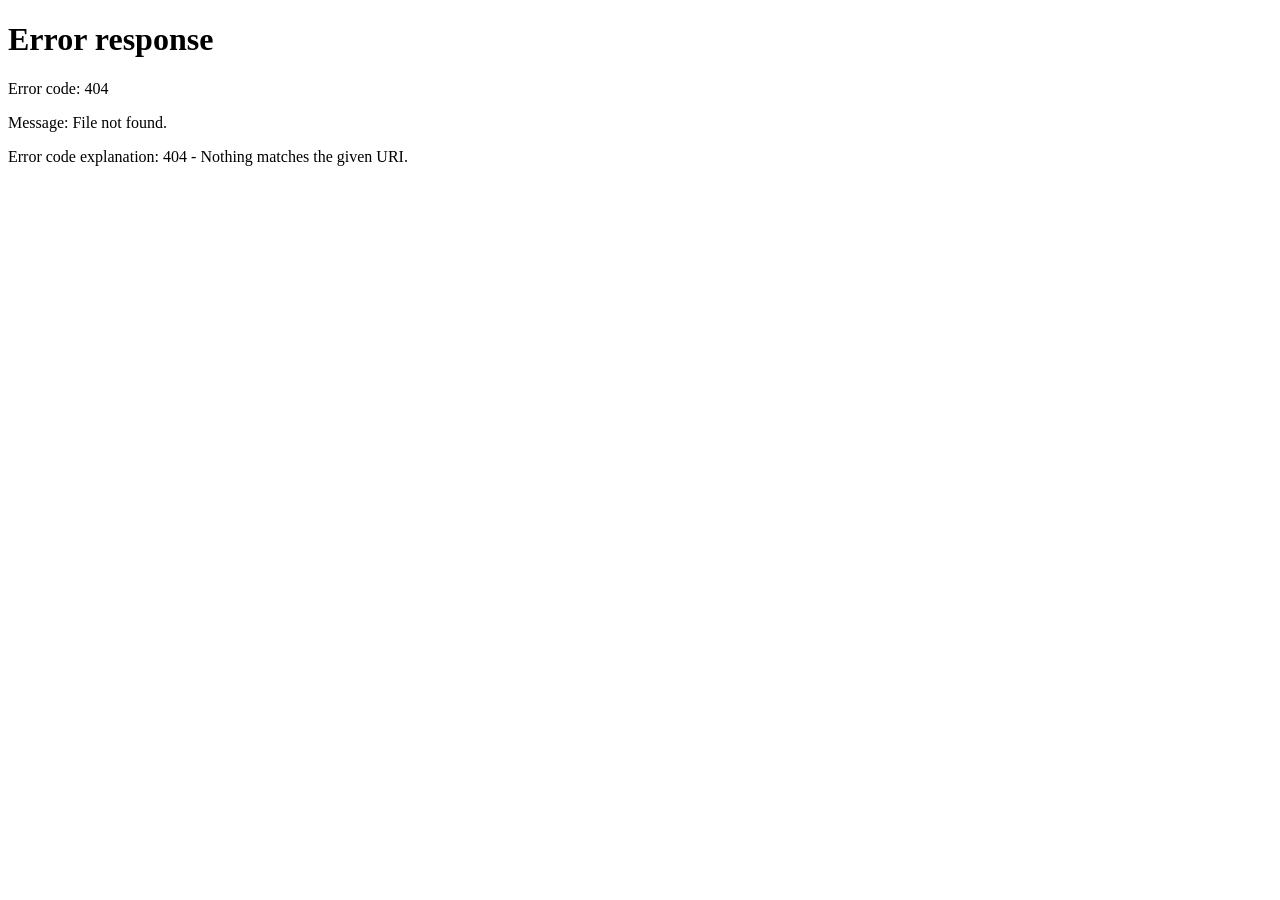
==== index.html @ 809d329b "Agregar contraseña y confirmación" ====
<!DOCTYPE html>
<html lang="es">
<head>
    <meta charset="UTF-8">
    <meta http-equiv="refresh" content="0; url=Vistas/login.html">
    <title>MR CLUB</title>
</head>
<body>
    <script>
        window.location.href = "Vistas/login.html";
    </script>
</body>
</html>
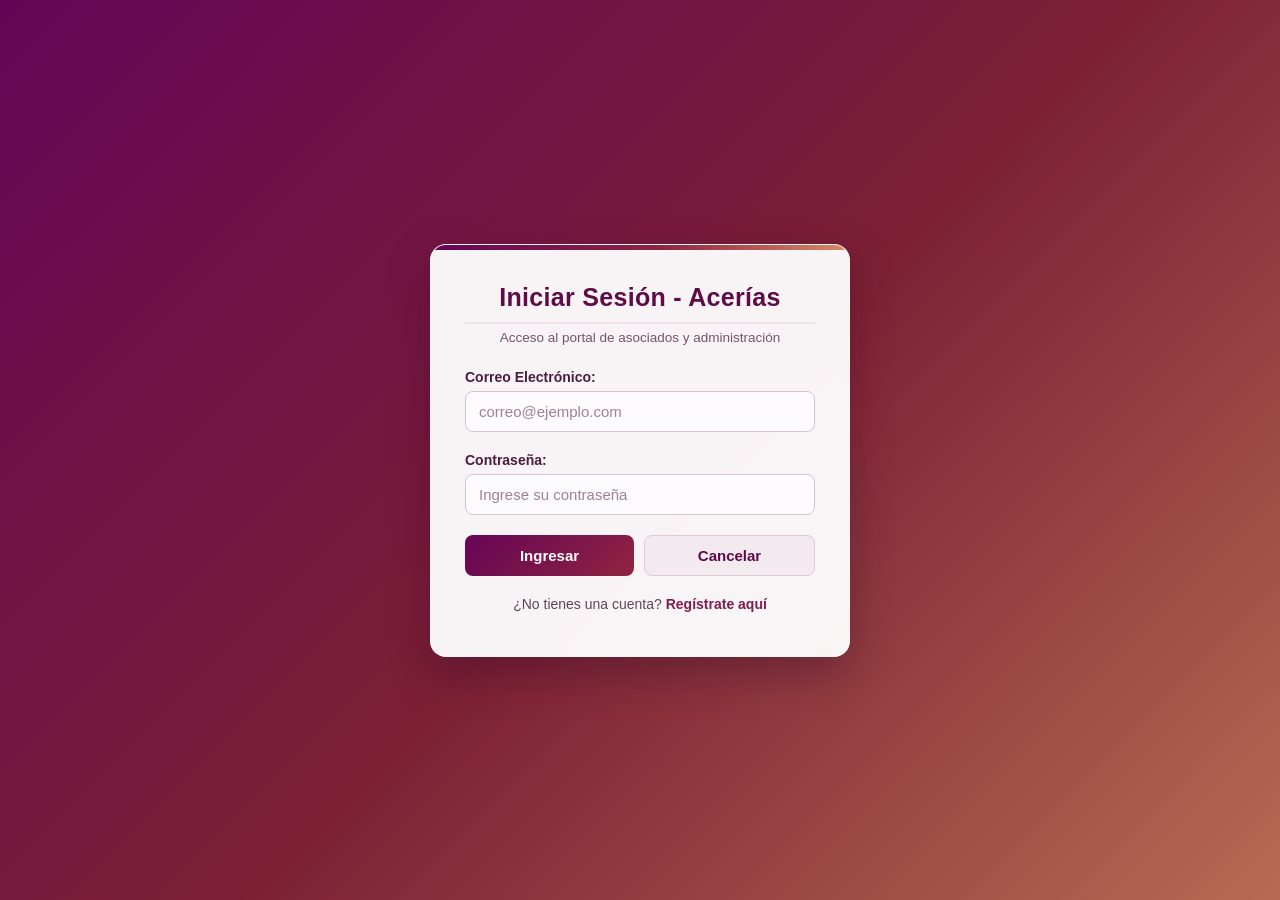
==== commit 29019f7b: "Modificaciones rol Admin y Asociado y nuevas vistas" ====
--- a/index.html
+++ b/index.html
@@ -1,13 +1,22 @@
+<!-- Declara que el documento utiliza el estándar HTML5 -->
 <!DOCTYPE html>
+<!-- Elemento raíz del documento con idioma configurado en español -->
 <html lang="es">
+<!-- Cabecera con metadatos y redirección automática -->
 <head>
+    <!-- Define la codificación de caracteres UTF-8 para admitir tildes y la ñ -->
     <meta charset="UTF-8">
-    <meta http-equiv="refresh" content="0; url=Vistas/login.html">
+    <!-- Redirige automáticamente a los 0 segundos hacia la pantalla de inicio de sesión -->
+    <meta http-equiv="refresh" content="0; url=Vista/Login.html">
+    <!-- Título que aparece en la pestaña del navegador -->
     <title>MR CLUB</title>
 </head>
+<!-- Cuerpo del documento -->
 <body>
+    <!-- Script de respaldo en JavaScript para asegurar la redirección al Login -->
     <script>
-        window.location.href = "Vistas/login.html";
+        // Cambia la URL actual del navegador hacia la vista de inicio de sesión
+        window.location.href = "Vista/Login.html";
     </script>
 </body>
-</html>+</html>
